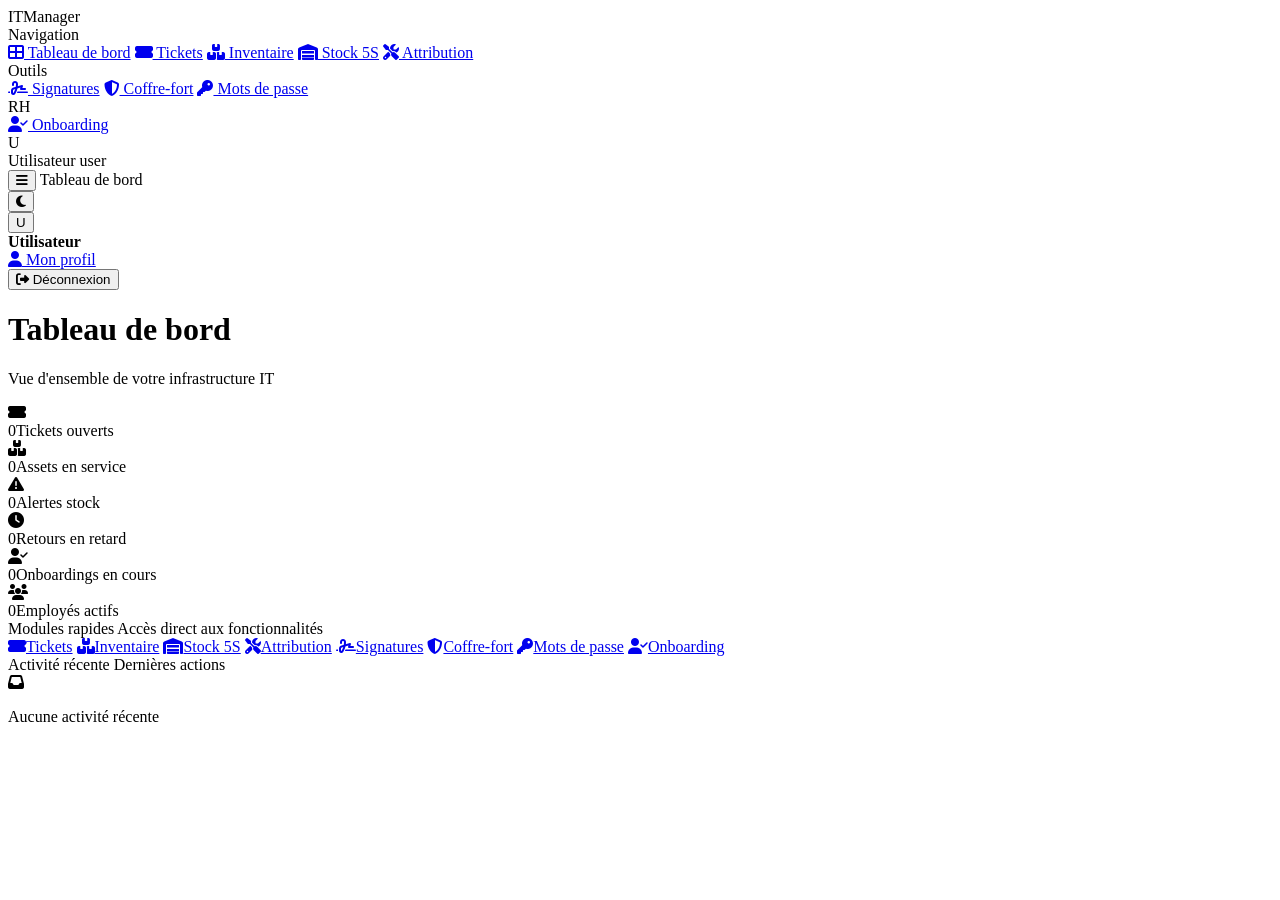
==== index.html @ 4b92efa4 "Add files via upload" ====
<!DOCTYPE html>
<html lang="fr" data-theme="dark">
<head>
  <meta charset="UTF-8">
  <meta name="viewport" content="width=device-width, initial-scale=1.0">
  <title>Tableau de bord — ITManager</title>
  <link rel="preconnect" href="https://fonts.googleapis.com">
  <link href="https://fonts.googleapis.com/css2?family=Inter:wght@400;500;600;700;800&display=swap" rel="stylesheet">
  <link rel="stylesheet" href="https://cdnjs.cloudflare.com/ajax/libs/font-awesome/6.5.1/css/all.min.css">
  <link rel="stylesheet" href="assets/css/main.css">
  <link rel="stylesheet" href="assets/css/dashboard.css">
</head>
<body>
  <div class="app-layout">
    <div class="sidebar-overlay" id="sidebarOverlay"></div>
    <aside class="sidebar" id="sidebar">
      <div class="sidebar-header">
        <img src="assets/img/logo.svg" alt="ITManager" class="sidebar-logo" onerror="this.style.display='none'">
        <span class="sidebar-title">ITManager</span>
      </div>
      <nav class="sidebar-nav">
        <div class="sidebar-section">Navigation</div>
        <a href="index.html" class="sidebar-link"><i class="fas fa-th-large"></i> Tableau de bord</a>
        <a href="tickets.html" class="sidebar-link"><i class="fas fa-ticket-alt"></i> Tickets</a>
        <a href="inventory.html" class="sidebar-link"><i class="fas fa-boxes"></i> Inventaire</a>
        <a href="stock.html" class="sidebar-link"><i class="fas fa-warehouse"></i> Stock 5S</a>
        <a href="equipment.html" class="sidebar-link"><i class="fas fa-tools"></i> Attribution</a>
        <div class="sidebar-section">Outils</div>
        <a href="signatures.html" class="sidebar-link"><i class="fas fa-signature"></i> Signatures</a>
        <a href="vault.html" class="sidebar-link"><i class="fas fa-shield-alt"></i> Coffre-fort</a>
        <a href="passwords.html" class="sidebar-link"><i class="fas fa-key"></i> Mots de passe</a>
        <div class="sidebar-section">RH</div>
        <a href="onboarding.html" class="sidebar-link"><i class="fas fa-user-check"></i> Onboarding</a>
      </nav>
      <div class="sidebar-footer">
        <div class="sidebar-user" id="sidebarUser">
          <div class="su-avatar">U</div>
          <div class="su-info">
            <span class="su-name">Utilisateur</span>
            <span class="su-role">user</span>
          </div>
        </div>
      </div>
    </aside>

    <div class="main-area">
      <header class="topbar">
        <div class="topbar-left">
          <button class="topbar-toggle" id="sidebarToggle"><i class="fas fa-bars"></i></button>
          <span class="topbar-title">Tableau de bord</span>
        </div>
        <div class="topbar-right">
          <button class="topbar-btn" onclick="toggleTheme()"><i class="fas fa-moon"></i></button>
          <div class="user-menu">
            <button class="user-avatar-btn" id="userAvatarBtn">U</button>
            <div class="user-dropdown" id="userDropdown">
              <div class="user-dropdown-header"><strong id="dropdownName">Utilisateur</strong><span id="dropdownEmail"></span></div>
              <div class="dropdown-divider"></div>
              <a href="profile.html" class="dropdown-item"><i class="fas fa-user"></i> Mon profil</a>
              <div class="dropdown-divider"></div>
              <button class="dropdown-item" onclick="doLogout()"><i class="fas fa-sign-out-alt"></i> Déconnexion</button>
            </div>
          </div>
        </div>
      </header>

      <div class="page-content">
        <div class="page-header">
          <div><h1>Tableau de bord</h1><p>Vue d'ensemble de votre infrastructure IT</p></div>
        </div>

        <div class="stats-grid" id="statsGrid">
          <div class="stat-card">
            <div class="stat-icon blue"><i class="fas fa-ticket-alt"></i></div>
            <div><span class="stat-number" id="sOpenTickets">0</span><span class="stat-label">Tickets ouverts</span></div>
          </div>
          <div class="stat-card">
            <div class="stat-icon purple"><i class="fas fa-boxes"></i></div>
            <div><span class="stat-number" id="sAssets">0</span><span class="stat-label">Assets en service</span></div>
          </div>
          <div class="stat-card">
            <div class="stat-icon orange"><i class="fas fa-exclamation-triangle"></i></div>
            <div><span class="stat-number" id="sStockAlerts">0</span><span class="stat-label">Alertes stock</span></div>
          </div>
          <div class="stat-card">
            <div class="stat-icon red"><i class="fas fa-clock"></i></div>
            <div><span class="stat-number" id="sOverdue">0</span><span class="stat-label">Retours en retard</span></div>
          </div>
          <div class="stat-card">
            <div class="stat-icon green"><i class="fas fa-user-check"></i></div>
            <div><span class="stat-number" id="sOnboarding">0</span><span class="stat-label">Onboardings en cours</span></div>
          </div>
          <div class="stat-card">
            <div class="stat-icon cyan"><i class="fas fa-users"></i></div>
            <div><span class="stat-number" id="sEmployees">0</span><span class="stat-label">Employés actifs</span></div>
          </div>
        </div>

        <div class="grid-2">
          <div class="card">
            <div class="card-header">
              <div>
                <span class="card-title">Modules rapides</span>
                <span class="card-subtitle">Accès direct aux fonctionnalités</span>
              </div>
            </div>
            <div class="quick-links">
              <a href="tickets.html" class="quick-link"><i class="fas fa-ticket-alt" style="color:var(--primary)"></i><span>Tickets</span></a>
              <a href="inventory.html" class="quick-link"><i class="fas fa-boxes" style="color:var(--purple)"></i><span>Inventaire</span></a>
              <a href="stock.html" class="quick-link"><i class="fas fa-warehouse" style="color:var(--warning)"></i><span>Stock 5S</span></a>
              <a href="equipment.html" class="quick-link"><i class="fas fa-tools" style="color:var(--secondary)"></i><span>Attribution</span></a>
              <a href="signatures.html" class="quick-link"><i class="fas fa-signature" style="color:var(--cyan)"></i><span>Signatures</span></a>
              <a href="vault.html" class="quick-link"><i class="fas fa-shield-alt" style="color:var(--danger)"></i><span>Coffre-fort</span></a>
              <a href="passwords.html" class="quick-link"><i class="fas fa-key" style="color:var(--primary)"></i><span>Mots de passe</span></a>
              <a href="onboarding.html" class="quick-link"><i class="fas fa-user-check" style="color:var(--secondary)"></i><span>Onboarding</span></a>
            </div>
          </div>
          <div class="card">
            <div class="card-header">
              <div>
                <span class="card-title">Activité récente</span>
                <span class="card-subtitle">Dernières actions</span>
              </div>
            </div>
            <div id="recentActivity" class="activity-list">
              <div class="empty-state"><i class="fas fa-inbox"></i><p>Aucune activité récente</p></div>
            </div>
          </div>
        </div>
      </div>
    </div>
  </div>
  <script src="https://cdn.jsdelivr.net/npm/@supabase/supabase-js@2"></script>
  <script src="assets/js/config.js"></script>
  <script src="assets/js/db.js"></script>
  <script src="assets/js/auth.js"></script>
  <script src="assets/js/nav.js"></script>
  <script src="assets/js/dashboard.js"></script>
</body>
</html>
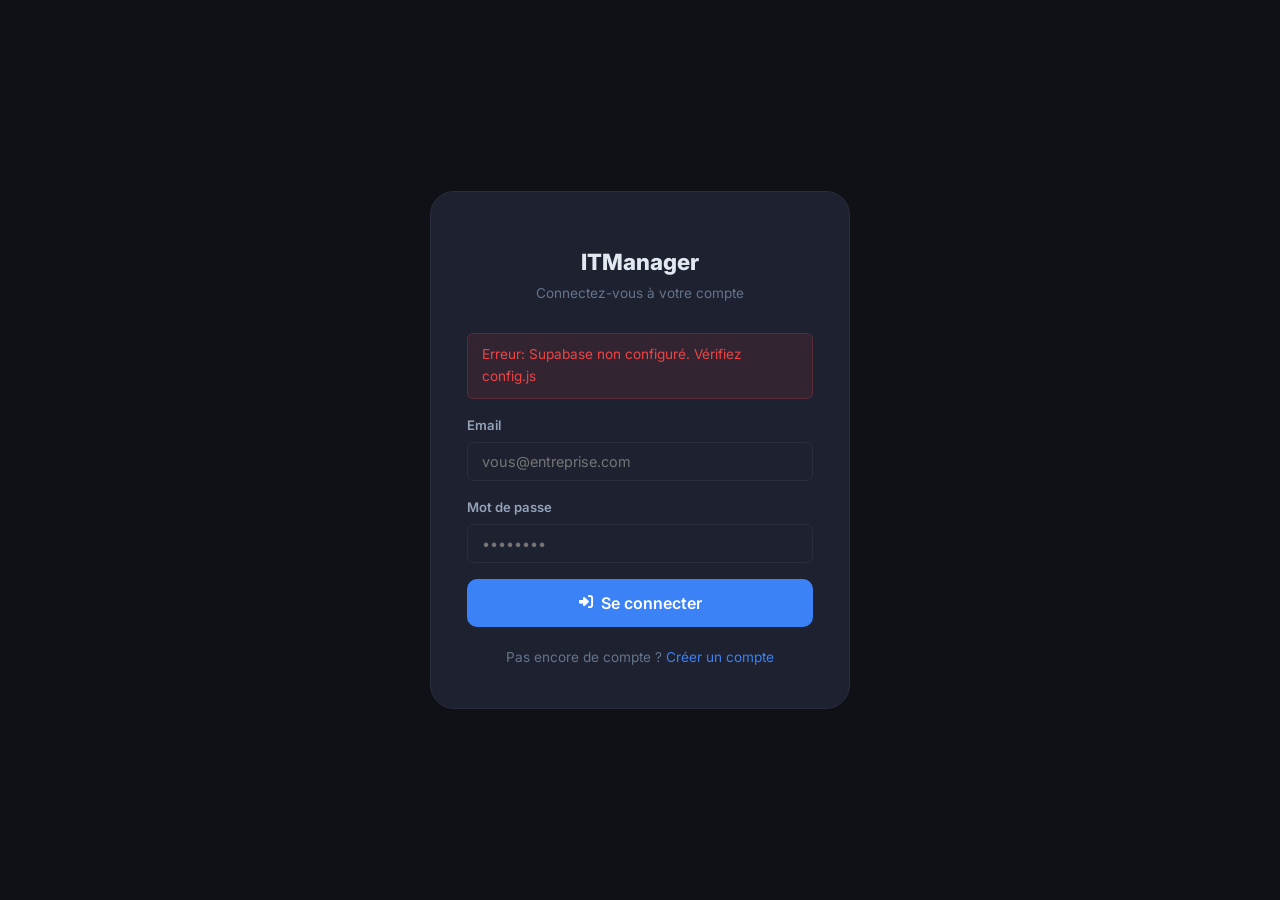
==== commit bef78ddd: "Add files via upload" ====
--- a/index.html
+++ b/index.html
@@ -26,7 +26,7 @@
         <a href="stock.html" class="sidebar-link"><i class="fas fa-warehouse"></i> Stock 5S</a>
         <a href="equipment.html" class="sidebar-link"><i class="fas fa-tools"></i> Attribution</a>
         <div class="sidebar-section">Outils</div>
-        <a href="signatures.html" class="sidebar-link"><i class="fas fa-signature"></i> Signatures</a>
+        <a href="signit/index.html" class="sidebar-link"><i class="fas fa-signature"></i> SignIT</a>
         <a href="vault.html" class="sidebar-link"><i class="fas fa-shield-alt"></i> Coffre-fort</a>
         <a href="passwords.html" class="sidebar-link"><i class="fas fa-key"></i> Mots de passe</a>
         <div class="sidebar-section">RH</div>
@@ -109,7 +109,7 @@
               <a href="inventory.html" class="quick-link"><i class="fas fa-boxes" style="color:var(--purple)"></i><span>Inventaire</span></a>
               <a href="stock.html" class="quick-link"><i class="fas fa-warehouse" style="color:var(--warning)"></i><span>Stock 5S</span></a>
               <a href="equipment.html" class="quick-link"><i class="fas fa-tools" style="color:var(--secondary)"></i><span>Attribution</span></a>
-              <a href="signatures.html" class="quick-link"><i class="fas fa-signature" style="color:var(--cyan)"></i><span>Signatures</span></a>
+              <a href="signit/index.html" class="quick-link"><i class="fas fa-signature" style="color:var(--cyan)"></i><span>SignIT</span></a>
               <a href="vault.html" class="quick-link"><i class="fas fa-shield-alt" style="color:var(--danger)"></i><span>Coffre-fort</span></a>
               <a href="passwords.html" class="quick-link"><i class="fas fa-key" style="color:var(--primary)"></i><span>Mots de passe</span></a>
               <a href="onboarding.html" class="quick-link"><i class="fas fa-user-check" style="color:var(--secondary)"></i><span>Onboarding</span></a>
--- a/assets/css/main.css
+++ b/assets/css/main.css
@@ -0,0 +1,333 @@
+/* =============================================
+   ITManager — Main Stylesheet
+   ============================================= */
+
+/* ---------- RESET ---------- */
+*, *::before, *::after { box-sizing: border-box; margin: 0; padding: 0; }
+html { scroll-behavior: smooth; }
+body { font-family: 'Inter', 'Segoe UI', sans-serif; line-height: 1.6; color: var(--text); background: var(--bg); overflow-x: hidden; }
+a { color: var(--primary); text-decoration: none; }
+img { max-width: 100%; height: auto; }
+button { cursor: pointer; font-family: inherit; }
+
+/* ---------- CSS VARIABLES ---------- */
+:root {
+  --primary: #3b82f6;
+  --primary-hover: #2563eb;
+  --primary-glow: rgba(59,130,246,0.15);
+  --secondary: #10b981;
+  --secondary-hover: #059669;
+  --danger: #ef4444;
+  --danger-hover: #dc2626;
+  --warning: #f59e0b;
+  --warning-hover: #d97706;
+  --purple: #8b5cf6;
+  --cyan: #06b6d4;
+  --radius-sm: 6px;
+  --radius-md: 10px;
+  --radius-lg: 16px;
+  --radius-xl: 24px;
+  --shadow-sm: 0 1px 3px rgba(0,0,0,0.08);
+  --shadow-md: 0 4px 12px rgba(0,0,0,0.1);
+  --shadow-lg: 0 8px 30px rgba(0,0,0,0.12);
+  --transition: 0.2s ease;
+  --sidebar-w: 260px;
+  --topbar-h: 60px;
+}
+
+/* ---------- DARK THEME (default) ---------- */
+[data-theme="dark"] {
+  --bg: #0f1117;
+  --bg-secondary: #1a1d27;
+  --bg-card: #1e2130;
+  --bg-card-hover: #252840;
+  --text: #e2e8f0;
+  --text-secondary: #94a3b8;
+  --text-muted: #64748b;
+  --border: #2a2d3e;
+  --border-hover: #3b3f5c;
+  --sidebar-bg: #141620;
+  --topbar-bg: rgba(15,17,23,0.85);
+  --input-bg: #1e2130;
+  --input-border: #2a2d3e;
+  --badge-bg: rgba(59,130,246,0.12);
+}
+
+/* ---------- LIGHT THEME ---------- */
+[data-theme="light"] {
+  --bg: #f1f5f9;
+  --bg-secondary: #ffffff;
+  --bg-card: #ffffff;
+  --bg-card-hover: #f8fafc;
+  --text: #1e293b;
+  --text-secondary: #475569;
+  --text-muted: #94a3b8;
+  --border: #e2e8f0;
+  --border-hover: #cbd5e1;
+  --sidebar-bg: #ffffff;
+  --topbar-bg: rgba(255,255,255,0.9);
+  --input-bg: #f8fafc;
+  --input-border: #e2e8f0;
+  --badge-bg: rgba(59,130,246,0.08);
+}
+
+/* ---------- LAYOUT ---------- */
+.app-layout { display: flex; min-height: 100vh; }
+.main-area { flex: 1; margin-left: var(--sidebar-w); display: flex; flex-direction: column; min-height: 100vh; }
+.page-content { flex: 1; padding: 28px 32px 40px; max-width: 1400px; width: 100%; }
+
+/* ---------- SIDEBAR ---------- */
+.sidebar {
+  position: fixed; top: 0; left: 0; bottom: 0;
+  width: var(--sidebar-w); background: var(--sidebar-bg);
+  border-right: 1px solid var(--border);
+  display: flex; flex-direction: column;
+  z-index: 1000; transition: transform var(--transition);
+}
+.sidebar-header { padding: 20px 20px 16px; border-bottom: 1px solid var(--border); display: flex; align-items: center; gap: 12px; }
+.sidebar-logo { height: 32px; }
+.sidebar-title { font-size: 1.1rem; font-weight: 700; }
+.sidebar-nav { flex: 1; padding: 12px 10px; overflow-y: auto; }
+.sidebar-section { font-size: 0.65rem; font-weight: 700; text-transform: uppercase; letter-spacing: 0.08em; color: var(--text-muted); padding: 16px 12px 6px; }
+.sidebar-link {
+  display: flex; align-items: center; gap: 12px;
+  padding: 10px 14px; border-radius: var(--radius-md);
+  color: var(--text-secondary); font-size: 0.88rem; font-weight: 500;
+  transition: all var(--transition);
+}
+.sidebar-link:hover { background: var(--primary-glow); color: var(--text); }
+.sidebar-link.active { background: var(--primary-glow); color: var(--primary); font-weight: 600; }
+.sidebar-link i { width: 20px; text-align: center; font-size: 0.95rem; }
+.sidebar-footer { padding: 14px 16px; border-top: 1px solid var(--border); }
+.sidebar-user { display: flex; align-items: center; gap: 10px; }
+.su-avatar {
+  width: 36px; height: 36px; border-radius: 50%; background: var(--primary); color: #fff;
+  display: flex; align-items: center; justify-content: center; font-weight: 700; font-size: 0.85rem; flex-shrink: 0;
+}
+.su-info { min-width: 0; }
+.su-name { font-size: 0.85rem; font-weight: 600; display: block; overflow: hidden; text-overflow: ellipsis; white-space: nowrap; }
+.su-role { font-size: 0.7rem; color: var(--text-muted); text-transform: uppercase; }
+.sidebar-overlay { display: none; position: fixed; inset: 0; background: rgba(0,0,0,0.5); z-index: 999; }
+.sidebar-overlay.active { display: block; }
+
+/* ---------- TOPBAR ---------- */
+.topbar {
+  position: sticky; top: 0; z-index: 500;
+  height: var(--topbar-h); padding: 0 32px;
+  background: var(--topbar-bg); backdrop-filter: blur(12px);
+  border-bottom: 1px solid var(--border);
+  display: flex; align-items: center; justify-content: space-between;
+}
+.topbar-left { display: flex; align-items: center; gap: 16px; }
+.topbar-toggle { display: none; background: none; border: none; color: var(--text); font-size: 1.2rem; padding: 8px; border-radius: var(--radius-sm); }
+.topbar-title { font-size: 1.15rem; font-weight: 700; }
+.topbar-right { display: flex; align-items: center; gap: 12px; }
+.topbar-btn {
+  background: none; border: 1px solid var(--border); color: var(--text-secondary);
+  padding: 8px 12px; border-radius: var(--radius-sm); font-size: 0.85rem;
+  display: flex; align-items: center; gap: 6px; transition: all var(--transition);
+}
+.topbar-btn:hover { border-color: var(--primary); color: var(--primary); }
+.user-menu { position: relative; }
+.user-avatar-btn {
+  width: 38px; height: 38px; border-radius: 50%; border: 2px solid var(--primary);
+  background: var(--primary-glow); color: var(--primary); font-weight: 700; font-size: 0.85rem;
+  display: flex; align-items: center; justify-content: center; transition: all var(--transition);
+}
+.user-avatar-btn:hover { transform: scale(1.05); }
+.user-dropdown {
+  position: absolute; top: calc(100% + 8px); right: 0;
+  width: 220px; background: var(--bg-card); border: 1px solid var(--border);
+  border-radius: var(--radius-md); box-shadow: var(--shadow-lg);
+  display: none; overflow: hidden; z-index: 600;
+}
+.user-dropdown.open { display: block; }
+.user-dropdown-header { padding: 14px 16px; border-bottom: 1px solid var(--border); }
+.user-dropdown-header strong { display: block; font-size: 0.88rem; }
+.user-dropdown-header span { font-size: 0.75rem; color: var(--text-muted); }
+.dropdown-item {
+  display: flex; align-items: center; gap: 10px;
+  padding: 10px 16px; color: var(--text-secondary); font-size: 0.85rem;
+  transition: all var(--transition); border: none; background: none; width: 100%; text-align: left;
+}
+.dropdown-item:hover { background: var(--primary-glow); color: var(--text); }
+.dropdown-divider { height: 1px; background: var(--border); margin: 4px 0; }
+
+/* ---------- BUTTONS ---------- */
+.btn {
+  display: inline-flex; align-items: center; gap: 8px;
+  padding: 10px 20px; border-radius: var(--radius-md);
+  font-size: 0.88rem; font-weight: 600;
+  border: none; cursor: pointer; transition: all var(--transition);
+}
+.btn i { font-size: 0.9rem; }
+.btn-primary { background: var(--primary); color: #fff; }
+.btn-primary:hover { background: var(--primary-hover); transform: translateY(-1px); box-shadow: 0 4px 12px var(--primary-glow); }
+.btn-secondary { background: var(--secondary); color: #fff; }
+.btn-secondary:hover { background: var(--secondary-hover); }
+.btn-danger { background: var(--danger); color: #fff; }
+.btn-danger:hover { background: var(--danger-hover); }
+.btn-outline { background: transparent; border: 1px solid var(--border); color: var(--text-secondary); }
+.btn-outline:hover { border-color: var(--primary); color: var(--primary); }
+.btn-ghost { background: transparent; color: var(--text-secondary); padding: 8px 12px; }
+.btn-ghost:hover { color: var(--primary); background: var(--primary-glow); }
+.btn-sm { padding: 6px 14px; font-size: 0.8rem; }
+.btn-lg { padding: 14px 28px; font-size: 1rem; }
+.btn-icon { width: 36px; height: 36px; padding: 0; justify-content: center; border-radius: var(--radius-sm); }
+
+/* ---------- CARDS ---------- */
+.card {
+  background: var(--bg-card); border: 1px solid var(--border);
+  border-radius: var(--radius-lg); padding: 24px;
+  transition: all var(--transition);
+}
+.card:hover { border-color: var(--border-hover); }
+.card-header { display: flex; align-items: center; justify-content: space-between; margin-bottom: 16px; }
+.card-title { font-size: 1rem; font-weight: 700; }
+.card-subtitle { font-size: 0.8rem; color: var(--text-muted); margin-top: 2px; }
+
+/* ---------- STAT CARDS ---------- */
+.stats-grid { display: grid; grid-template-columns: repeat(auto-fit, minmax(220px, 1fr)); gap: 16px; margin-bottom: 28px; }
+.stat-card {
+  background: var(--bg-card); border: 1px solid var(--border);
+  border-radius: var(--radius-lg); padding: 20px 22px;
+  display: flex; align-items: center; gap: 16px;
+}
+.stat-icon {
+  width: 48px; height: 48px; border-radius: var(--radius-md);
+  display: flex; align-items: center; justify-content: center;
+  font-size: 1.2rem;
+}
+.stat-icon.blue { background: rgba(59,130,246,0.12); color: var(--primary); }
+.stat-icon.green { background: rgba(16,185,129,0.12); color: var(--secondary); }
+.stat-icon.orange { background: rgba(245,158,11,0.12); color: var(--warning); }
+.stat-icon.red { background: rgba(239,68,68,0.12); color: var(--danger); }
+.stat-icon.purple { background: rgba(139,92,246,0.12); color: var(--purple); }
+.stat-icon.cyan { background: rgba(6,182,212,0.12); color: var(--cyan); }
+.stat-number { font-size: 1.5rem; font-weight: 800; display: block; }
+.stat-label { font-size: 0.78rem; color: var(--text-muted); }
+
+/* ---------- BADGES ---------- */
+.badge {
+  display: inline-flex; align-items: center; gap: 4px;
+  padding: 3px 10px; border-radius: 20px;
+  font-size: 0.72rem; font-weight: 600; text-transform: uppercase;
+}
+.badge-primary { background: var(--badge-bg); color: var(--primary); }
+.badge-success { background: rgba(16,185,129,0.12); color: var(--secondary); }
+.badge-danger { background: rgba(239,68,68,0.12); color: var(--danger); }
+.badge-warning { background: rgba(245,158,11,0.12); color: var(--warning); }
+.badge-purple { background: rgba(139,92,246,0.12); color: var(--purple); }
+.badge-muted { background: var(--badge-bg); color: var(--text-muted); }
+
+/* ---------- FORMS ---------- */
+.form-group { margin-bottom: 16px; }
+.form-group label { display: block; font-size: 0.82rem; font-weight: 600; color: var(--text-secondary); margin-bottom: 6px; }
+.form-group input,
+.form-group select,
+.form-group textarea {
+  width: 100%; padding: 10px 14px; background: var(--input-bg);
+  border: 1px solid var(--input-border); border-radius: var(--radius-sm);
+  color: var(--text); font-size: 0.9rem; font-family: inherit;
+  transition: border-color var(--transition);
+}
+.form-group input:focus,
+.form-group select:focus,
+.form-group textarea:focus {
+  outline: none; border-color: var(--primary); box-shadow: 0 0 0 3px var(--primary-glow);
+}
+.form-group textarea { min-height: 100px; resize: vertical; }
+.form-row { display: grid; grid-template-columns: 1fr 1fr; gap: 16px; }
+.form-inline { display: flex; gap: 12px; align-items: end; }
+
+/* ---------- TABLE ---------- */
+.table-wrap { overflow-x: auto; }
+.table {
+  width: 100%; border-collapse: collapse;
+  font-size: 0.88rem;
+}
+.table th {
+  text-align: left; padding: 12px 16px;
+  font-size: 0.75rem; font-weight: 700; text-transform: uppercase;
+  letter-spacing: 0.05em; color: var(--text-muted);
+  border-bottom: 2px solid var(--border);
+}
+.table td { padding: 12px 16px; border-bottom: 1px solid var(--border); color: var(--text-secondary); }
+.table tbody tr { transition: background var(--transition); }
+.table tbody tr:hover { background: var(--bg-card-hover); }
+
+/* ---------- MODAL ---------- */
+.modal-overlay {
+  position: fixed; inset: 0; background: rgba(0,0,0,0.6);
+  display: none; align-items: center; justify-content: center;
+  z-index: 5000; padding: 24px;
+}
+.modal-overlay.open { display: flex; }
+.modal {
+  width: 100%; max-width: 600px; max-height: 90vh; overflow-y: auto;
+  background: var(--bg-card); border: 1px solid var(--border);
+  border-radius: var(--radius-xl); padding: 32px;
+}
+.modal-title { font-size: 1.2rem; font-weight: 700; margin-bottom: 24px; }
+.modal-actions { display: flex; gap: 12px; justify-content: flex-end; margin-top: 24px; }
+
+/* ---------- TOAST ---------- */
+#toastBox { position: fixed; bottom: 24px; right: 24px; z-index: 9999; display: flex; flex-direction: column; gap: 8px; }
+.toast {
+  padding: 12px 20px; border-radius: var(--radius-md);
+  font-size: 0.85rem; font-weight: 500; color: #fff;
+  animation: toastIn 0.3s ease;
+  box-shadow: var(--shadow-lg);
+}
+.toast.info { background: var(--primary); }
+.toast.success { background: var(--secondary); }
+.toast.error { background: var(--danger); }
+.toast.out { animation: toastOut 0.4s ease forwards; }
+@keyframes toastIn { from { transform: translateX(100%); opacity: 0; } to { transform: translateX(0); opacity: 1; } }
+@keyframes toastOut { to { transform: translateX(100%); opacity: 0; } }
+
+/* ---------- FILTER BAR ---------- */
+.filter-bar { display: flex; gap: 12px; flex-wrap: wrap; align-items: center; margin-bottom: 20px; }
+.filter-bar input,
+.filter-bar select {
+  padding: 8px 14px; background: var(--input-bg); border: 1px solid var(--input-border);
+  border-radius: var(--radius-sm); color: var(--text); font-size: 0.85rem;
+}
+
+/* ---------- EMPTY STATE ---------- */
+.empty-state {
+  text-align: center; padding: 60px 20px; color: var(--text-muted);
+}
+.empty-state i { font-size: 3rem; margin-bottom: 16px; opacity: 0.3; }
+.empty-state p { font-size: 0.95rem; margin-top: 8px; }
+
+/* ---------- PAGE HEADER ---------- */
+.page-header { display: flex; align-items: center; justify-content: space-between; margin-bottom: 24px; flex-wrap: wrap; gap: 12px; }
+.page-header h1 { font-size: 1.5rem; font-weight: 800; }
+.page-header p { font-size: 0.88rem; color: var(--text-muted); margin-top: 2px; }
+
+/* ---------- GRID ---------- */
+.grid-2 { display: grid; grid-template-columns: 1fr 1fr; gap: 20px; }
+.grid-3 { display: grid; grid-template-columns: repeat(3, 1fr); gap: 20px; }
+
+/* ---------- SCROLLBAR ---------- */
+::-webkit-scrollbar { width: 6px; height: 6px; }
+::-webkit-scrollbar-track { background: transparent; }
+::-webkit-scrollbar-thumb { background: var(--border); border-radius: 3px; }
+::-webkit-scrollbar-thumb:hover { background: var(--text-muted); }
+
+/* ---------- RESPONSIVE ---------- */
+@media (max-width: 1024px) {
+  .sidebar { transform: translateX(-100%); }
+  .sidebar.open { transform: translateX(0); }
+  .main-area { margin-left: 0; }
+  .topbar-toggle { display: flex; }
+  .grid-2, .grid-3 { grid-template-columns: 1fr; }
+  .form-row { grid-template-columns: 1fr; }
+}
+@media (max-width: 640px) {
+  .page-content { padding: 16px; }
+  .topbar { padding: 0 16px; }
+  .stats-grid { grid-template-columns: 1fr 1fr; }
+  .filter-bar { flex-direction: column; }
+}
--- a/assets/css/dashboard.css
+++ b/assets/css/dashboard.css
@@ -0,0 +1,32 @@
+.quick-links { display: grid; grid-template-columns: repeat(4, 1fr); gap: 12px; }
+.quick-link {
+  display: flex; flex-direction: column; align-items: center; gap: 8px;
+  padding: 18px 12px; border-radius: var(--radius-md);
+  background: var(--bg-secondary); border: 1px solid var(--border);
+  color: var(--text-secondary); font-size: 0.8rem; font-weight: 500;
+  transition: all var(--transition);
+}
+.quick-link:hover { border-color: var(--primary); background: var(--primary-glow); color: var(--text); transform: translateY(-2px); }
+.quick-link i { font-size: 1.3rem; }
+
+.activity-list { display: flex; flex-direction: column; gap: 2px; }
+.activity-item {
+  display: flex; align-items: center; gap: 12px;
+  padding: 12px 0; border-bottom: 1px solid var(--border);
+  font-size: 0.85rem;
+}
+.activity-item:last-child { border-bottom: none; }
+.activity-icon {
+  width: 34px; height: 34px; border-radius: 50%;
+  display: flex; align-items: center; justify-content: center;
+  font-size: 0.8rem; flex-shrink: 0;
+}
+.activity-icon.blue { background: rgba(59,130,246,0.12); color: var(--primary); }
+.activity-icon.green { background: rgba(16,185,129,0.12); color: var(--secondary); }
+.activity-icon.orange { background: rgba(245,158,11,0.12); color: var(--warning); }
+.activity-text { flex: 1; color: var(--text-secondary); }
+.activity-time { font-size: 0.75rem; color: var(--text-muted); white-space: nowrap; }
+
+@media (max-width: 640px) {
+  .quick-links { grid-template-columns: repeat(2, 1fr); }
+}
